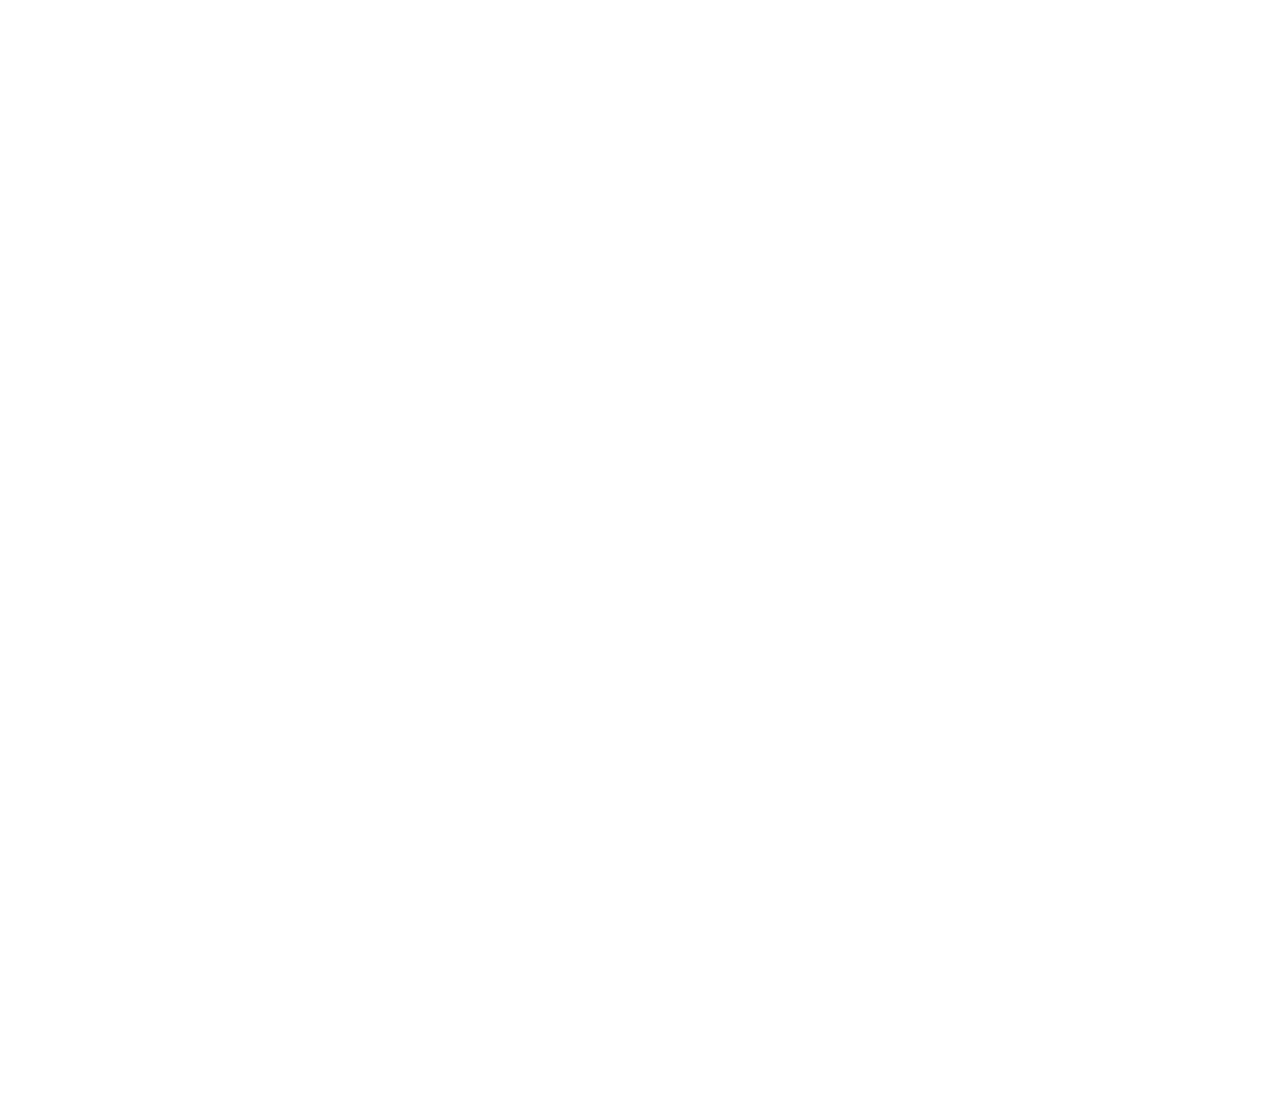
==== preview.html @ 3c148010 "done" ====
<!DOCTYPE html>
<html>
<head>
    <meta charset="utf-8">
    <title>ECharts</title>
    <!-- 引入 echarts.js -->
    <script src="./js/echarts.min.js"></script>
    <script src="./js/jquery-1.4.4.min.js"></script>
</head>
<body>
    <!-- 为ECharts准备一个具备大小（宽高）的Dom -->
    <div id="main" style="min-height: 1080px;"></div>
    <script type="text/javascript">
    
    $('#main').width = window.innerWidth;
    $('#main').height = window.innerHeight;
        // 基于准备好的dom，初始化echarts实例
        var myChart = echarts.init(document.getElementById('main'));
        var data = {
          "name": "卓朗科技有限公司",
          "children": [
          {
            "name": "一级",
            "children": [
            {
              "name": "二级",
              "children": [
              {"name": "三级", "value": 3938},
              {"name": "三级", "value": 3812},
              {"name": "三级", "value": 6714},
              {"name": "三级", "value": 743}
              ]
            },
            {
              "name": "二级",
              "children": [
              {"name": "BetweennessCentrality", "value": 3534},
              {"name": "LinkDistance", "value": 5731},
              {"name": "MaxFlowMinCut", "value": 7840},
              {"name": "ShortestPaths", "value": 5914},
              {"name": "SpanningTree", "value": 3416}
              ]
            },
            {
              "name": "optimization",
              "children": [
              {"name": "AspectRatioBanker", "value": 7074}
              ]
            }
            ]
          },
          {
            "name": "animate",
            "children": [
            {"name": "Easing", "value": 17010},
            {"name": "FunctionSequence", "value": 5842},
            {
              "name": "interpolate",
              "children": [
              {"name": "ArrayInterpolator", "value": 1983},
              {"name": "ColorInterpolator", "value": 2047},
              {"name": "DateInterpolator", "value": 1375},
              {"name": "Interpolator", "value": 8746},
              {"name": "MatrixInterpolator", "value": 2202},
              {"name": "NumberInterpolator", "value": 1382},
              {"name": "ObjectInterpolator", "value": 1629},
              {"name": "PointInterpolator", "value": 1675},
              {"name": "RectangleInterpolator", "value": 2042}
              ]
            },
            {"name": "ISchedulable", "value": 1041},
            {"name": "Parallel", "value": 5176},
            {"name": "Pause", "value": 449},
            {"name": "Scheduler", "value": 5593},
            {"name": "Sequence", "value": 5534},
            {"name": "Transition", "value": 9201},
            {"name": "Transitioner", "value": 19975},
            {"name": "TransitionEvent", "value": 1116},
            {"name": "Tween", "value": 6006}
            ]
          },
          {
            "name": "data",
            "children": [
            {
              "name": "converters",
              "children": [
              {"name": "Converters", "value": 721},
              {"name": "DelimitedTextConverter", "value": 4294},
              {"name": "GraphMLConverter", "value": 9800},
              {"name": "IDataConverter", "value": 1314},
              {"name": "JSONConverter", "value": 2220}
              ]
            },
            {"name": "DataField", "value": 1759},
            {"name": "DataSchema", "value": 2165},
            {"name": "DataSet", "value": 586},
            {"name": "DataSource", "value": 3331},
            {"name": "DataTable", "value": 772},
            {"name": "DataUtil", "value": 3322}
            ]
          },
          {
            "name": "display",
            "children": [
            {"name": "DirtySprite", "value": 8833},
            {"name": "LineSprite", "value": 1732},
            {"name": "RectSprite", "value": 3623},
            {"name": "TextSprite", "value": 10066}
            ]
          },
          {
            "name": "flex",
            "children": [
            {"name": "FlareVis", "value": 4116}
            ]
          },
          {
            "name": "physics",
            "children": [
            {"name": "DragForce", "value": 1082},
            {"name": "GravityForce", "value": 1336},
            {"name": "IForce", "value": 319},
            {"name": "NBodyForce", "value": 10498},
            {"name": "Particle", "value": 2822},
            {"name": "Simulation", "value": 9983},
            {"name": "Spring", "value": 2213},
            {"name": "SpringForce", "value": 1681}
            ]
          },
          {
            "name": "query",
            "children": [
            {"name": "AggregateExpression", "value": 1616},
            {"name": "And", "value": 1027},
            {"name": "Arithmetic", "value": 3891},
            {"name": "Average", "value": 891},
            {"name": "BinaryExpression", "value": 2893},
            {"name": "Comparison", "value": 5103},
            {"name": "CompositeExpression", "value": 3677},
            {"name": "Count", "value": 781},
            {"name": "DateUtil", "value": 4141},
            {"name": "Distinct", "value": 933},
            {"name": "Expression", "value": 5130},
            {"name": "ExpressionIterator", "value": 3617},
            {"name": "Fn", "value": 3240},
            {"name": "If", "value": 2732},
            {"name": "IsA", "value": 2039},
            {"name": "Literal", "value": 1214},
            {"name": "Match", "value": 3748},
            {"name": "Maximum", "value": 843},
            {
              "name": "methods",
              "children": [
              {"name": "add",
              "children": [
               { "name":'四级'}
              ],
              "value": 593},
              {"name": "and", "value": 330},
              {"name": "average", "value": 287},
              {"name": "count", "value": 277},
              {"name": "distinct", "value": 292},
              {"name": "div", "value": 595},
              {"name": "eq", "value": 594},
              {"name": "fn", "value": 460},
              {"name": "gt", "value": 603},
              {"name": "gte", "value": 625},
              {"name": "iff", "value": 748},
              {"name": "isa", "value": 461},
              {"name": "lt", "value": 597},
              {"name": "lte", "value": 619},
              {"name": "max", "value": 283},
              {"name": "min", "value": 283},
              {"name": "mod", "value": 591},
              {"name": "mul", "value": 603},
              {"name": "neq", "value": 599},
              {"name": "not", "value": 386},
              {"name": "or", "value": 323},
              {"name": "orderby", "value": 307},
              {"name": "range", "value": 772},
              {"name": "select", "value": 296},
              {"name": "stddev", "value": 363},
              {"name": "sub", "value": 600},
              {"name": "sum", "value": 280},
              {"name": "update", "value": 307},
              {"name": "variance", "value": 335},
              {"name": "where", "value": 299},
              {"name": "xor", "value": 354},
              {"name": "-", "value": 264}
              ]
            },
            {"name": "Minimum", "value": 843},
            {"name": "Not", "value": 1554},
            {"name": "Or", "value": 970},
            {"name": "Query", "value": 13896},
            {"name": "Range", "value": 1594},
            {"name": "StringUtil", "value": 4130},
            {"name": "Sum", "value": 791},
            {"name": "Variable", "value": 1124},
            {"name": "Variance", "value": 1876},
            {"name": "Xor", "value": 1101}
            ]
          },
          {
            "name": "scale",
            "children": [
            {"name": "IScaleMap", "value": 2105},
            {"name": "LinearScale", "value": 1316},
            {"name": "LogScale", "value": 3151},
            {"name": "OrdinalScale", "value": 3770},
            {"name": "QuantileScale", "value": 2435},
            {"name": "QuantitativeScale", "value": 4839},
            {"name": "RootScale", "value": 1756},
            {"name": "Scale", "value": 4268},
            {"name": "ScaleType", "value": 1821},
            {"name": "TimeScale", "value": 5833}
            ]
          },
          {
            "name": "util",
            "children": [
            {"name": "Arrays", "value": 8258},
            {"name": "Colors", "value": 10001},
            {"name": "Dates", "value": 8217},
            {"name": "Displays", "value": 12555},
            {"name": "Filter", "value": 2324},
            {"name": "Geometry", "value": 10993},
            {
              "name": "heap",
              "children": [
              {"name": "FibonacciHeap", "value": 9354},
              {"name": "HeapNode", "value": 1233}
              ]
            },
            {"name": "IEvaluable", "value": 335},
            {"name": "IPredicate", "value": 383},
            {"name": "IValueProxy", "value": 874},
            {
              "name": "math",
              "children": [
              {"name": "DenseMatrix", "value": 3165},
              {"name": "IMatrix", "value": 2815},
              {"name": "SparseMatrix", "value": 3366}
              ]
            },
            {"name": "Maths", "value": 17705},
            {"name": "Orientation", "value": 1486},
            {
              "name": "palette",
              "children": [
              {"name": "ColorPalette", "value": 6367},
              {"name": "Palette", "value": 1229},
              {"name": "ShapePalette", "value": 2059},
              {"name": "SizePalette", "value": 2291}
              ]
            },
            {"name": "Property", "value": 5559},
            {"name": "Shapes", "value": 19118},
            {"name": "Sort", "value": 6887},
            {"name": "Stats", "value": 6557},
            {"name": "Strings", "value": 22026}
            ]
          },
          {
            "name": "vis",
            "children": [
            {
              "name": "axis",
              "children": [
              {"name": "Axes", "value": 1302},
              {"name": "Axis", "value": 24593},
              {"name": "AxisGridLine", "value": 652},
              {"name": "AxisLabel", "value": 636},
              {"name": "CartesianAxes", "value": 6703}
              ]
            },
            {
              "name": "controls",
              "children": [
              {"name": "AnchorControl", "value": 2138},
              {"name": "ClickControl", "value": 3824},
              {"name": "Control", "value": 1353},
              {"name": "ControlList", "value": 4665},
              {"name": "DragControl", "value": 2649},
              {"name": "ExpandControl", "value": 2832},
              {"name": "HoverControl", "value": 4896},
              {"name": "IControl", "value": 763},
              {"name": "PanZoomControl", "value": 5222},
              {"name": "SelectionControl", "value": 7862},
              {"name": "TooltipControl", "value": 8435}
              ]
            },
            {
              "name": "data",
              "children": [
              {"name": "Data", "value": 20544},
              {"name": "DataList", "value": 19788},
              {"name": "DataSprite", "value": 10349},
              {"name": "EdgeSprite", "value": 3301},
              {"name": "NodeSprite", "value": 19382},
              {
                "name": "render",
                "children": [
                {"name": "ArrowType", "value": 698},
                {"name": "EdgeRenderer", "value": 5569},
                {"name": "IRenderer", "value": 353},
                {"name": "ShapeRenderer", "value": 2247}
                ]
              },
              {"name": "ScaleBinding", "value": 11275},
              {"name": "Tree", "value": 7147},
              {"name": "TreeBuilder", "value": 9930}
              ]
            },
            {
              "name": "events",
              "children": [
              {"name": "DataEvent", "value": 2313},
              {"name": "SelectionEvent", "value": 1880},
              {"name": "TooltipEvent", "value": 1701},
              {"name": "VisualizationEvent", "value": 1117}
              ]
            },
            {
              "name": "legend",
              "children": [
              {"name": "Legend", "value": 20859},
              {"name": "LegendItem", "value": 4614},
              {"name": "LegendRange", "value": 10530}
              ]
            },
            {
              "name": "operator",
              "children": [
              {
                "name": "distortion",
                "children": [
                {"name": "BifocalDistortion", "value": 4461},
                {"name": "Distortion", "value": 6314},
                {"name": "FisheyeDistortion", "value": 3444}
                ]
              },
              {
                "name": "encoder",
                "children": [
                {"name": "ColorEncoder", "value": 3179},
                {"name": "Encoder", "value": 4060},
                {"name": "PropertyEncoder", "value": 4138},
                {"name": "ShapeEncoder", "value": 1690},
                {"name": "SizeEncoder", "value": 1830}
                ]
              },
              {
                "name": "filter",
                "children": [
                {"name": "FisheyeTreeFilter", "value": 5219},
                {"name": "GraphDistanceFilter", "value": 3165},
                {"name": "VisibilityFilter", "value": 3509}
                ]
              },
              {"name": "IOperator", "value": 1286},
              {
                "name": "label",
                "children": [
                {"name": "Labeler", "value": 9956},
                {"name": "RadialLabeler", "value": 3899},
                {"name": "StackedAreaLabeler", "value": 3202}
                ]
              },
              {
                "name": "layout",
                "children": [
                {"name": "AxisLayout", "value": 6725},
                {"name": "BundledEdgeRouter", "value": 3727},
                {"name": "CircleLayout", "value": 9317},
                {"name": "CirclePackingLayout", "value": 12003},
                {"name": "DendrogramLayout", "value": 4853},
                {"name": "ForceDirectedLayout", "value": 8411},
                {"name": "IcicleTreeLayout", "value": 4864},
                {"name": "IndentedTreeLayout", "value": 3174},
                {"name": "Layout", "value": 7881},
                {"name": "NodeLinkTreeLayout", "value": 12870},
                {"name": "PieLayout", "value": 2728},
                {"name": "RadialTreeLayout", "value": 12348},
                {"name": "RandomLayout", "value": 870},
                {"name": "StackedAreaLayout", "value": 9121},
                {"name": "TreeMapLayout", "value": 9191}
                ]
              },
              {"name": "Operator", "value": 2490},
              {"name": "OperatorList", "value": 5248},
              {"name": "OperatorSequence", "value": 4190},
              {"name": "OperatorSwitch", "value": 2581},
              {"name": "SortOperator", "value": 2023}
              ]
            },
            {"name": "Visualization", "value": 16540}
            ]
          }
          ]
        }
        
        var previewData = JSON.parse(localStorage.getItem('previewData'))
    console.log(previewData[0])
    console.log(data)
        // 指定图表的配置项和数据
        var option = {
          tooltip: {
            trigger: 'item',
            triggerOn: 'mousemove'
        },
        series:[
            {
                type: 'tree',

                data: [previewData[0]],

                left: '2%',
                right: '2%',
                top: '8%',
                bottom: '20%',

                symbol: 'emptyCircle',

                orient: 'vertical',

                expandAndCollapse: false,

                label: {
                    normal: {
                        position: 'top',
                        rotate: 0,
                        verticalAlign: 'middle',
                        align: 'center',
                        fontSize: 18
                    }
                },

                leaves: {
                    label: {
                        normal: {
                            position: 'bottom',
                            rotate: -90,
                            verticalAlign: 'middle',
                            align: 'left',
                            fontSize: 12
                        }
                    }
                },

                animationDurationUpdate: 750
            }
        ],
        　　toolbox: {
          　　show: true,
          　　feature: {
          　　　　saveAsImage: {
          　　　　show:true,
          　　　　excludeComponents :['toolbox'],
          　　　　pixelRatio: 2
          　　　　}
          　　}
          }
        }
        

        // 使用刚指定的配置项和数据显示图表。
        myChart.setOption(option);
        
    </script>
</body>
</html>
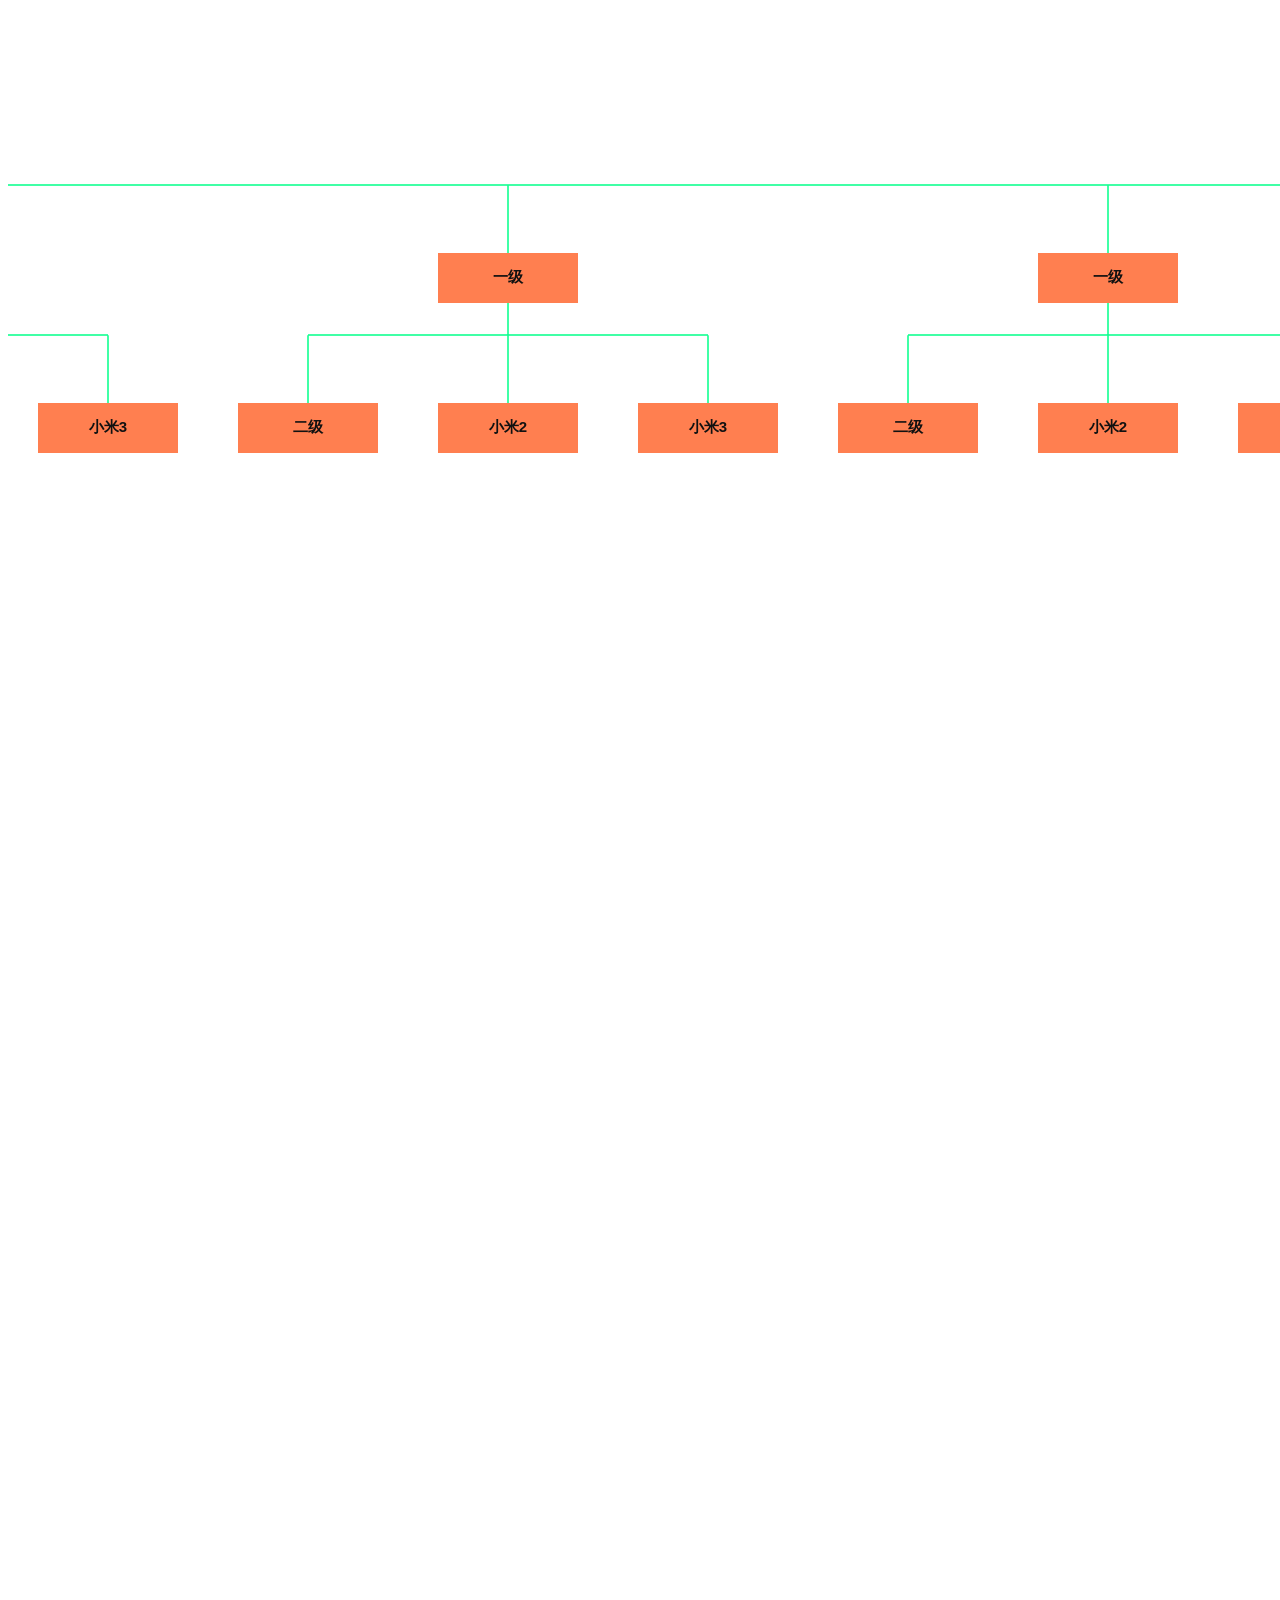
==== commit 065f8d44: "preview zhijiao" ====
--- a/preview.html
+++ b/preview.html
@@ -4,467 +4,330 @@
     <meta charset="utf-8">
     <title>ECharts</title>
     <!-- 引入 echarts.js -->
-    <script src="./js/echarts.min.js"></script>
+    <!-- <script src="./js/echarts.min.js"></script> -->
+    <!-- <script src="./js/echarts-line.js"></script> -->
+    <script src="./js/echarts.source.js"></script>
+    <!-- <script src="./js/echarts.min.line.js"></script> -->
     <script src="./js/jquery-1.4.4.min.js"></script>
 </head>
 <body>
     <!-- 为ECharts准备一个具备大小（宽高）的Dom -->
-    <div id="main" style="min-height: 1080px;"></div>
+    <div id="main" style="min-height: 2000px;width: 3000px"></div>
     <script type="text/javascript">
-    
-    $('#main').width = window.innerWidth;
-    $('#main').height = window.innerHeight;
+    var Level = window.localStorage.getItem('Level')
+    console.log(Level)
+    // $('#main').width = window.innerWidth;
+    // $('#main').height = Level*400;
         // 基于准备好的dom，初始化echarts实例
         var myChart = echarts.init(document.getElementById('main'));
-        var data = {
-          "name": "卓朗科技有限公司",
-          "children": [
-          {
-            "name": "一级",
-            "children": [
-            {
-              "name": "二级",
-              "children": [
-              {"name": "三级", "value": 3938},
-              {"name": "三级", "value": 3812},
-              {"name": "三级", "value": 6714},
-              {"name": "三级", "value": 743}
-              ]
-            },
-            {
-              "name": "二级",
-              "children": [
-              {"name": "BetweennessCentrality", "value": 3534},
-              {"name": "LinkDistance", "value": 5731},
-              {"name": "MaxFlowMinCut", "value": 7840},
-              {"name": "ShortestPaths", "value": 5914},
-              {"name": "SpanningTree", "value": 3416}
-              ]
-            },
-            {
-              "name": "optimization",
-              "children": [
-              {"name": "AspectRatioBanker", "value": 7074}
-              ]
-            }
-            ]
-          },
-          {
-            "name": "animate",
-            "children": [
-            {"name": "Easing", "value": 17010},
-            {"name": "FunctionSequence", "value": 5842},
-            {
-              "name": "interpolate",
-              "children": [
-              {"name": "ArrayInterpolator", "value": 1983},
-              {"name": "ColorInterpolator", "value": 2047},
-              {"name": "DateInterpolator", "value": 1375},
-              {"name": "Interpolator", "value": 8746},
-              {"name": "MatrixInterpolator", "value": 2202},
-              {"name": "NumberInterpolator", "value": 1382},
-              {"name": "ObjectInterpolator", "value": 1629},
-              {"name": "PointInterpolator", "value": 1675},
-              {"name": "RectangleInterpolator", "value": 2042}
-              ]
-            },
-            {"name": "ISchedulable", "value": 1041},
-            {"name": "Parallel", "value": 5176},
-            {"name": "Pause", "value": 449},
-            {"name": "Scheduler", "value": 5593},
-            {"name": "Sequence", "value": 5534},
-            {"name": "Transition", "value": 9201},
-            {"name": "Transitioner", "value": 19975},
-            {"name": "TransitionEvent", "value": 1116},
-            {"name": "Tween", "value": 6006}
-            ]
-          },
-          {
-            "name": "data",
-            "children": [
-            {
-              "name": "converters",
-              "children": [
-              {"name": "Converters", "value": 721},
-              {"name": "DelimitedTextConverter", "value": 4294},
-              {"name": "GraphMLConverter", "value": 9800},
-              {"name": "IDataConverter", "value": 1314},
-              {"name": "JSONConverter", "value": 2220}
-              ]
-            },
-            {"name": "DataField", "value": 1759},
-            {"name": "DataSchema", "value": 2165},
-            {"name": "DataSet", "value": 586},
-            {"name": "DataSource", "value": 3331},
-            {"name": "DataTable", "value": 772},
-            {"name": "DataUtil", "value": 3322}
-            ]
-          },
-          {
-            "name": "display",
-            "children": [
-            {"name": "DirtySprite", "value": 8833},
-            {"name": "LineSprite", "value": 1732},
-            {"name": "RectSprite", "value": 3623},
-            {"name": "TextSprite", "value": 10066}
-            ]
-          },
-          {
-            "name": "flex",
-            "children": [
-            {"name": "FlareVis", "value": 4116}
-            ]
-          },
-          {
-            "name": "physics",
-            "children": [
-            {"name": "DragForce", "value": 1082},
-            {"name": "GravityForce", "value": 1336},
-            {"name": "IForce", "value": 319},
-            {"name": "NBodyForce", "value": 10498},
-            {"name": "Particle", "value": 2822},
-            {"name": "Simulation", "value": 9983},
-            {"name": "Spring", "value": 2213},
-            {"name": "SpringForce", "value": 1681}
-            ]
-          },
-          {
-            "name": "query",
-            "children": [
-            {"name": "AggregateExpression", "value": 1616},
-            {"name": "And", "value": 1027},
-            {"name": "Arithmetic", "value": 3891},
-            {"name": "Average", "value": 891},
-            {"name": "BinaryExpression", "value": 2893},
-            {"name": "Comparison", "value": 5103},
-            {"name": "CompositeExpression", "value": 3677},
-            {"name": "Count", "value": 781},
-            {"name": "DateUtil", "value": 4141},
-            {"name": "Distinct", "value": 933},
-            {"name": "Expression", "value": 5130},
-            {"name": "ExpressionIterator", "value": 3617},
-            {"name": "Fn", "value": 3240},
-            {"name": "If", "value": 2732},
-            {"name": "IsA", "value": 2039},
-            {"name": "Literal", "value": 1214},
-            {"name": "Match", "value": 3748},
-            {"name": "Maximum", "value": 843},
-            {
-              "name": "methods",
-              "children": [
-              {"name": "add",
-              "children": [
-               { "name":'四级'}
-              ],
-              "value": 593},
-              {"name": "and", "value": 330},
-              {"name": "average", "value": 287},
-              {"name": "count", "value": 277},
-              {"name": "distinct", "value": 292},
-              {"name": "div", "value": 595},
-              {"name": "eq", "value": 594},
-              {"name": "fn", "value": 460},
-              {"name": "gt", "value": 603},
-              {"name": "gte", "value": 625},
-              {"name": "iff", "value": 748},
-              {"name": "isa", "value": 461},
-              {"name": "lt", "value": 597},
-              {"name": "lte", "value": 619},
-              {"name": "max", "value": 283},
-              {"name": "min", "value": 283},
-              {"name": "mod", "value": 591},
-              {"name": "mul", "value": 603},
-              {"name": "neq", "value": 599},
-              {"name": "not", "value": 386},
-              {"name": "or", "value": 323},
-              {"name": "orderby", "value": 307},
-              {"name": "range", "value": 772},
-              {"name": "select", "value": 296},
-              {"name": "stddev", "value": 363},
-              {"name": "sub", "value": 600},
-              {"name": "sum", "value": 280},
-              {"name": "update", "value": 307},
-              {"name": "variance", "value": 335},
-              {"name": "where", "value": 299},
-              {"name": "xor", "value": 354},
-              {"name": "-", "value": 264}
-              ]
-            },
-            {"name": "Minimum", "value": 843},
-            {"name": "Not", "value": 1554},
-            {"name": "Or", "value": 970},
-            {"name": "Query", "value": 13896},
-            {"name": "Range", "value": 1594},
-            {"name": "StringUtil", "value": 4130},
-            {"name": "Sum", "value": 791},
-            {"name": "Variable", "value": 1124},
-            {"name": "Variance", "value": 1876},
-            {"name": "Xor", "value": 1101}
-            ]
-          },
-          {
-            "name": "scale",
-            "children": [
-            {"name": "IScaleMap", "value": 2105},
-            {"name": "LinearScale", "value": 1316},
-            {"name": "LogScale", "value": 3151},
-            {"name": "OrdinalScale", "value": 3770},
-            {"name": "QuantileScale", "value": 2435},
-            {"name": "QuantitativeScale", "value": 4839},
-            {"name": "RootScale", "value": 1756},
-            {"name": "Scale", "value": 4268},
-            {"name": "ScaleType", "value": 1821},
-            {"name": "TimeScale", "value": 5833}
-            ]
-          },
-          {
-            "name": "util",
-            "children": [
-            {"name": "Arrays", "value": 8258},
-            {"name": "Colors", "value": 10001},
-            {"name": "Dates", "value": 8217},
-            {"name": "Displays", "value": 12555},
-            {"name": "Filter", "value": 2324},
-            {"name": "Geometry", "value": 10993},
-            {
-              "name": "heap",
-              "children": [
-              {"name": "FibonacciHeap", "value": 9354},
-              {"name": "HeapNode", "value": 1233}
-              ]
-            },
-            {"name": "IEvaluable", "value": 335},
-            {"name": "IPredicate", "value": 383},
-            {"name": "IValueProxy", "value": 874},
-            {
-              "name": "math",
-              "children": [
-              {"name": "DenseMatrix", "value": 3165},
-              {"name": "IMatrix", "value": 2815},
-              {"name": "SparseMatrix", "value": 3366}
-              ]
-            },
-            {"name": "Maths", "value": 17705},
-            {"name": "Orientation", "value": 1486},
-            {
-              "name": "palette",
-              "children": [
-              {"name": "ColorPalette", "value": 6367},
-              {"name": "Palette", "value": 1229},
-              {"name": "ShapePalette", "value": 2059},
-              {"name": "SizePalette", "value": 2291}
-              ]
-            },
-            {"name": "Property", "value": 5559},
-            {"name": "Shapes", "value": 19118},
-            {"name": "Sort", "value": 6887},
-            {"name": "Stats", "value": 6557},
-            {"name": "Strings", "value": 22026}
-            ]
-          },
-          {
-            "name": "vis",
-            "children": [
-            {
-              "name": "axis",
-              "children": [
-              {"name": "Axes", "value": 1302},
-              {"name": "Axis", "value": 24593},
-              {"name": "AxisGridLine", "value": 652},
-              {"name": "AxisLabel", "value": 636},
-              {"name": "CartesianAxes", "value": 6703}
-              ]
-            },
-            {
-              "name": "controls",
-              "children": [
-              {"name": "AnchorControl", "value": 2138},
-              {"name": "ClickControl", "value": 3824},
-              {"name": "Control", "value": 1353},
-              {"name": "ControlList", "value": 4665},
-              {"name": "DragControl", "value": 2649},
-              {"name": "ExpandControl", "value": 2832},
-              {"name": "HoverControl", "value": 4896},
-              {"name": "IControl", "value": 763},
-              {"name": "PanZoomControl", "value": 5222},
-              {"name": "SelectionControl", "value": 7862},
-              {"name": "TooltipControl", "value": 8435}
-              ]
-            },
-            {
-              "name": "data",
-              "children": [
-              {"name": "Data", "value": 20544},
-              {"name": "DataList", "value": 19788},
-              {"name": "DataSprite", "value": 10349},
-              {"name": "EdgeSprite", "value": 3301},
-              {"name": "NodeSprite", "value": 19382},
+        var previewData = JSON.parse(localStorage.getItem('previewData'))
+
+        // 指定图表的配置项和数据
+        option = {
+          // calculable : true,
+          toolbox: {
+                    show: true,
+                  　　feature: {
+                  　　　　saveAsImage: {
+                  　　　　show:true,
+                  　　　　excludeComponents :['toolbox'],
+                  　　　　pixelRatio: 2
+                  　　　　}
+                  　　}
+                  },
+          series : [
               {
-                "name": "render",
-                "children": [
-                {"name": "ArrowType", "value": 698},
-                {"name": "EdgeRenderer", "value": 5569},
-                {"name": "IRenderer", "value": 353},
-                {"name": "ShapeRenderer", "value": 2247}
-                ]
-              },
-              {"name": "ScaleBinding", "value": 11275},
-              {"name": "Tree", "value": 7147},
-              {"name": "TreeBuilder", "value": 9930}
-              ]
-            },
-            {
-              "name": "events",
-              "children": [
-              {"name": "DataEvent", "value": 2313},
-              {"name": "SelectionEvent", "value": 1880},
-              {"name": "TooltipEvent", "value": 1701},
-              {"name": "VisualizationEvent", "value": 1117}
-              ]
-            },
-            {
-              "name": "legend",
-              "children": [
-              {"name": "Legend", "value": 20859},
-              {"name": "LegendItem", "value": 4614},
-              {"name": "LegendRange", "value": 10530}
-              ]
-            },
-            {
-              "name": "operator",
-              "children": [
-              {
-                "name": "distortion",
-                "children": [
-                {"name": "BifocalDistortion", "value": 4461},
-                {"name": "Distortion", "value": 6314},
-                {"name": "FisheyeDistortion", "value": 3444}
-                ]
-              },
-              {
-                "name": "encoder",
-                "children": [
-                {"name": "ColorEncoder", "value": 3179},
-                {"name": "Encoder", "value": 4060},
-                {"name": "PropertyEncoder", "value": 4138},
-                {"name": "ShapeEncoder", "value": 1690},
-                {"name": "SizeEncoder", "value": 1830}
-                ]
-              },
-              {
-                "name": "filter",
-                "children": [
-                {"name": "FisheyeTreeFilter", "value": 5219},
-                {"name": "GraphDistanceFilter", "value": 3165},
-                {"name": "VisibilityFilter", "value": 3509}
-                ]
-              },
-              {"name": "IOperator", "value": 1286},
-              {
-                "name": "label",
-                "children": [
-                {"name": "Labeler", "value": 9956},
-                {"name": "RadialLabeler", "value": 3899},
-                {"name": "StackedAreaLabeler", "value": 3202}
-                ]
-              },
-              {
-                "name": "layout",
-                "children": [
-                {"name": "AxisLayout", "value": 6725},
-                {"name": "BundledEdgeRouter", "value": 3727},
-                {"name": "CircleLayout", "value": 9317},
-                {"name": "CirclePackingLayout", "value": 12003},
-                {"name": "DendrogramLayout", "value": 4853},
-                {"name": "ForceDirectedLayout", "value": 8411},
-                {"name": "IcicleTreeLayout", "value": 4864},
-                {"name": "IndentedTreeLayout", "value": 3174},
-                {"name": "Layout", "value": 7881},
-                {"name": "NodeLinkTreeLayout", "value": 12870},
-                {"name": "PieLayout", "value": 2728},
-                {"name": "RadialTreeLayout", "value": 12348},
-                {"name": "RandomLayout", "value": 870},
-                {"name": "StackedAreaLayout", "value": 9121},
-                {"name": "TreeMapLayout", "value": 9191}
-                ]
-              },
-              {"name": "Operator", "value": 2490},
-              {"name": "OperatorList", "value": 5248},
-              {"name": "OperatorSequence", "value": 4190},
-              {"name": "OperatorSwitch", "value": 2581},
-              {"name": "SortOperator", "value": 2023}
-              ]
-            },
-            {"name": "Visualization", "value": 16540}
-            ]
-          }
+                  name:'树图',
+                  type:'tree',
+                  orient: 'vertical',  // vertical horizontal radial
+                  rootLocation: {x:'center', y: '120px'}, // 根节点位置  {x: 'center',y: 10}
+                  // direction:'inverse',
+                  roam:false,
+                  layerPadding:100,
+                  nodePadding: 60,
+                  symbol: 'none',// circle' | 'rectangle' | 'triangle' | 'diamond' |
+                  //'emptyCircle' | 'emptyRectangle' | 'emptyTriangle' | 'emptyDiamond' 
+                  symbolSize: [140, 50],
+                  itemStyle: {
+                      normal: {
+                          label: {
+                            show: true,
+                            position: 'inside',
+                            textStyle: {
+                                color: '#111',
+                                fontSize: 15,
+                                fontWeight:  'bolder'
+                            }
+                          },
+                          lineStyle: {
+                              color: '#0f8',
+                              width: 1.5,
+                              type: 'broken' // 'curve'|'broken'|'solid'|'dotted'|'dashed'
+                          },
+                          areaStyle: {
+                            color: '#dd9'
+                          },
+                          nodeStyle: {
+                            color: '#122'
+                          },
+                          labelLine: {
+                            show: true,
+                            lineStyle: {
+                                color: 'red',
+                                length: 20
+                            }
+                        }
+                        
+                      },
+                      emphasis: {
+                          label: {
+                              show: false
+                          }
+                      }
+                  },
+                  
+                  data: [
+                      {
+                          name: '卓朗科技\n有限公司\n智慧',
+                          children: [
+                          {
+                                  name: '一级一级一\n级一级一级一级\n一级一级一级',
+                                  children: [
+                                      {
+                                          name: '一级一级一级一级一级一级一级一级一级一级一级',
+                                      },
+                                      {
+                                          name: '小米2',
+                                      },
+                                      {
+                                          name: '小米3',
+                                      }
+                                  ]
+                              },
+                              {
+                                  name: '一级',
+                                  children: [
+                                      {
+                                          name: '二级',
+                                      },
+                                      {
+                                          name: '小米2',
+                                      },
+                                      {
+                                          name: '小米3',
+                                      }
+                                  ]
+                              },
+                              {
+                                  name: '一级',
+                                  children: [
+                                      {
+                                          name: '二级',
+                                      },
+                                      {
+                                          name: '小米2',
+                                      },
+                                      {
+                                          name: '小米3',
+                                      }
+                                  ]
+                              },
+                              {
+                                  name: '一级',
+                                  children: [
+                                      {
+                                          name: '二级',
+                                      },
+                                      {
+                                          name: '小米2',
+                                      },
+                                      {
+                                          name: '小米3',
+                                      }
+                                  ]
+                              },
+                              {
+                                  name: '一级',
+                                  children: [
+                                      {
+                                          name: '二级',
+                                      },
+                                      {
+                                          name: '小米2',
+                                      },
+                                      {
+                                          name: '小米3',
+                                      }
+                                  ]
+                              },
+                              {
+                                  name: '一级',
+                                  children: [
+                                      {
+                                          name: '二级',
+                                      },
+                                      {
+                                          name: '小米2',
+                                      },
+                                      {
+                                          name: '小米3',
+                                      }
+                                  ]
+                              },
+                              {
+                                  name: '一级',
+                                  children: [
+                                      {
+                                          name: '二级',
+                                      },
+                                      {
+                                          name: '小米2',
+                                      },
+                                      {
+                                          name: '小米3',
+                                      }
+                                  ]
+                              },
+                              {
+                                  name: '一级',
+                                  children: [
+                                      {
+                                          name: '二级',
+                                      },
+                                      {
+                                          name: '小米2',
+                                      },
+                                      {
+                                          name: '小米3',
+                                      }
+                                  ]
+                              },
+                              {
+                                  name: '苹果',
+                                  children: [
+                                      {
+                                          name: '二级',
+                                          children: [
+                                      {
+                                          name: '二级',
+                                      },
+                                      {
+                                          name: '小米2',
+                                      },
+                                      {
+                                          name: '小米3',
+                                      }
+                                  ]
+                                      },
+                                      {
+                                          name: '小米2',
+                                      },
+                                      {
+                                          name: '小米3',
+                                      }
+                                  ]
+                              },
+                              {
+                                  name: '华为',
+                                  children: [
+                                      {
+                                          name: '二级',
+                                      },
+                                      {
+                                          name: '小米2',
+                                          children: [
+                                      {
+                                          name: '二级',
+                                          children: [
+                                      {
+                                          name: '二级',
+                                      },
+                                      {
+                                          name: '小米2',
+                                          children: [
+                                      {
+                                          name: '二级',
+                                          children: [
+                                      {
+                                          name: '二级',
+                                      },
+                                      {
+                                          name: '小米2',
+                                          children: [
+                                      {
+                                          name: '二级',
+                                      },
+                                      {
+                                          name: '小米2',
+                                          children: [
+                                      {
+                                          name: '二级',
+                                      },
+                                      {
+                                          name: '小米2',
+                                      },
+                                      {
+                                          name: '小米3',
+                                      }
+                                  ]
+                                      },
+                                      {
+                                          name: '小米3',
+                                      }
+                                  ]
+                                      },
+                                      {
+                                          name: '小米3',
+                                      }
+                                  ]
+                                      },
+                                      {
+                                          name: '小米2',
+                                          children: [
+                                      {
+                                          name: '二级',
+                                      },
+                                      {
+                                          name: '小米2',
+                                      },
+                                      {
+                                          name: '小米3',
+                                      }
+                                  ]
+                                      },
+                                      {
+                                          name: '小米3',
+                                      }
+                                  ]
+                                      },
+                                      {
+                                          name: '小米3',
+                                      }
+                                  ]
+                                      },
+                                      {
+                                          name: '小米2',
+                                      },
+                                      {
+                                          name: '小米3',
+                                      }
+                                  ]
+                                      },
+                                      {
+                                          name: '小米3',
+                                      }
+                                  ]
+                              },
+                              {
+                                  name: '联想',
+                              }
+                          ]
+                      }
+                  ]
+              }
           ]
-        }
-        
-        var previewData = JSON.parse(localStorage.getItem('previewData'))
-    console.log(previewData[0])
-    console.log(data)
-        // 指定图表的配置项和数据
-        var option = {
-          tooltip: {
-            trigger: 'item',
-            triggerOn: 'mousemove'
-        },
-        series:[
-            {
-                type: 'tree',
-
-                data: [previewData[0]],
-
-                left: '2%',
-                right: '2%',
-                top: '8%',
-                bottom: '20%',
-
-                symbol: 'emptyCircle',
-
-                orient: 'vertical',
-
-                expandAndCollapse: false,
-
-                label: {
-                    normal: {
-                        position: 'top',
-                        rotate: 0,
-                        verticalAlign: 'middle',
-                        align: 'center',
-                        fontSize: 18
-                    }
-                },
-
-                leaves: {
-                    label: {
-                        normal: {
-                            position: 'bottom',
-                            rotate: -90,
-                            verticalAlign: 'middle',
-                            align: 'left',
-                            fontSize: 12
-                        }
-                    }
-                },
-
-                animationDurationUpdate: 750
-            }
-        ],
-        　　toolbox: {
-          　　show: true,
-          　　feature: {
-          　　　　saveAsImage: {
-          　　　　show:true,
-          　　　　excludeComponents :['toolbox'],
-          　　　　pixelRatio: 2
-          　　　　}
-          　　}
-          }
-        }
-        
-
+        };
+                          
         // 使用刚指定的配置项和数据显示图表。
         myChart.setOption(option);
         
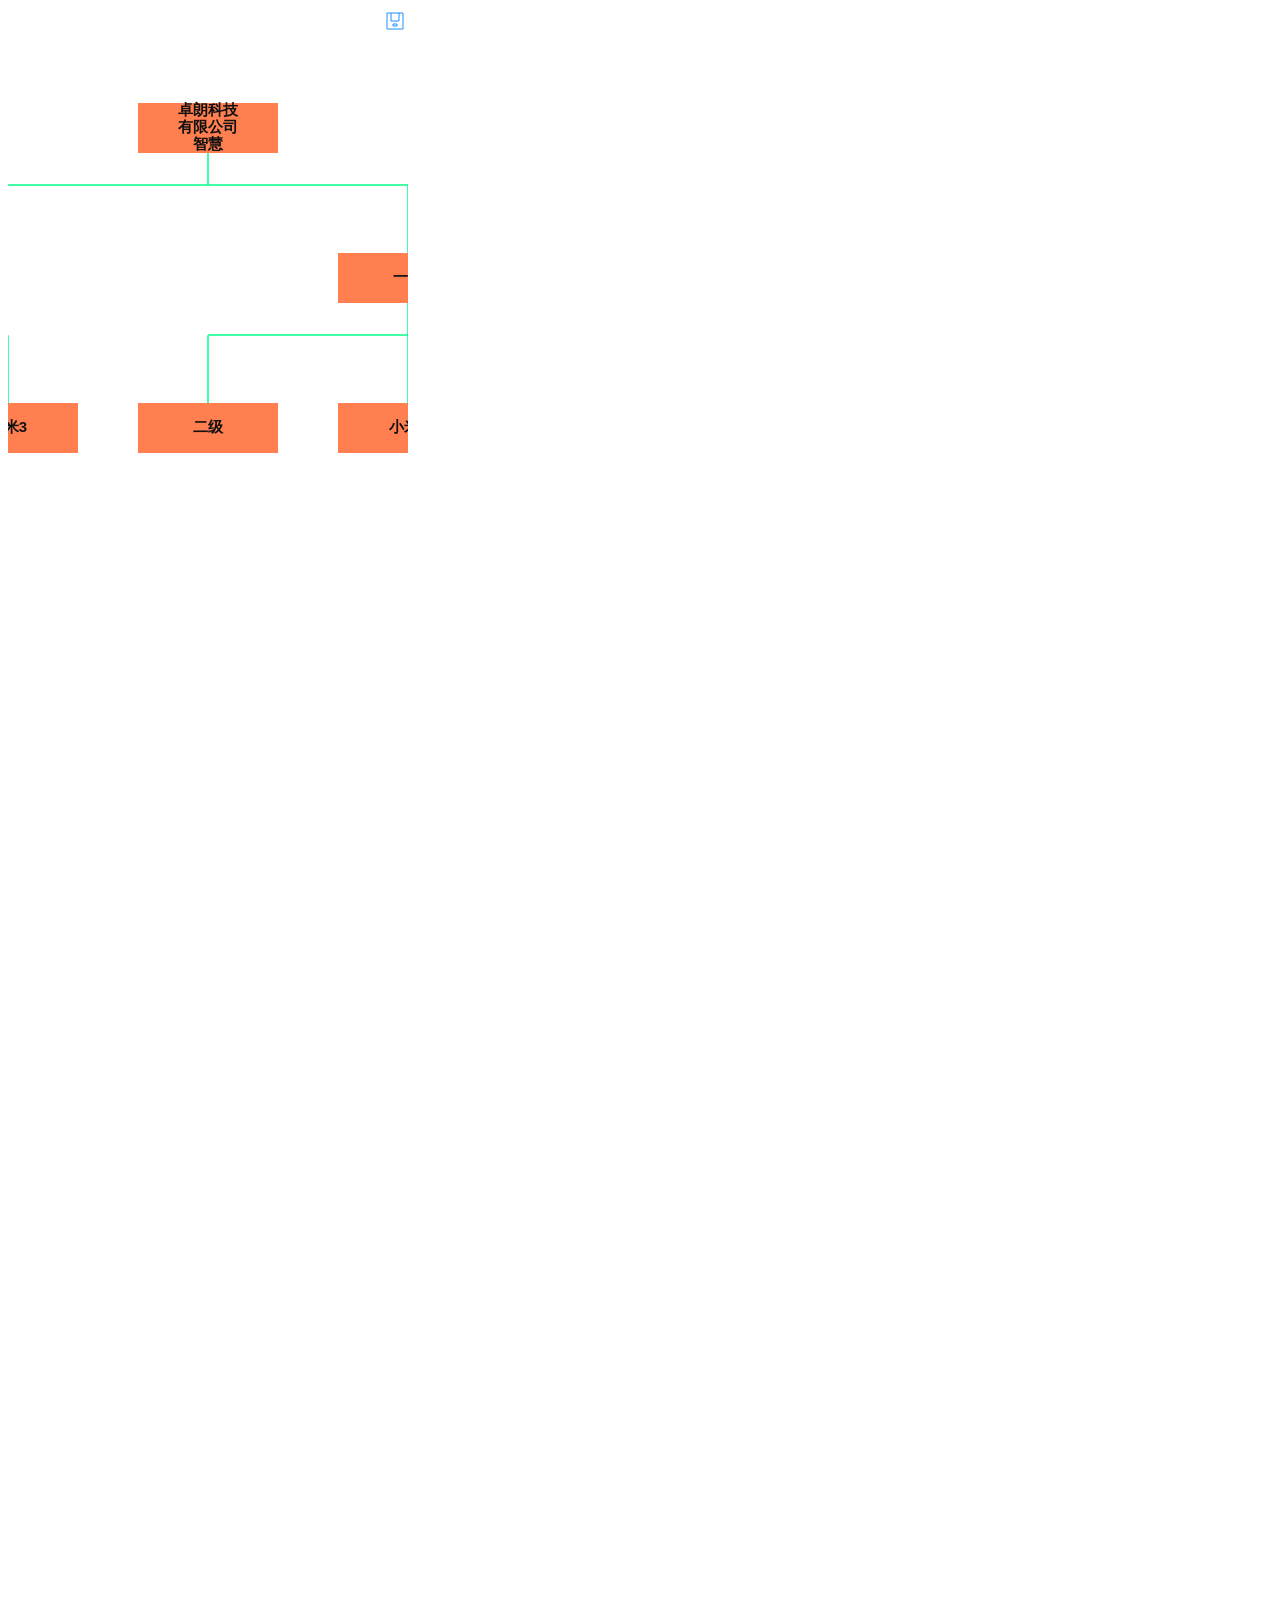
==== commit 1b305b08: "download" ====
--- a/preview.html
+++ b/preview.html
@@ -6,331 +6,13 @@
     <!-- 引入 echarts.js -->
     <!-- <script src="./js/echarts.min.js"></script> -->
     <!-- <script src="./js/echarts-line.js"></script> -->
+    <script src="./js/jquery-1.4.4.min.js"></script>
     <script src="./js/echarts.source.js"></script>
     <!-- <script src="./js/echarts.min.line.js"></script> -->
-    <script src="./js/jquery-1.4.4.min.js"></script>
 </head>
 <body>
     <!-- 为ECharts准备一个具备大小（宽高）的Dom -->
-    <div id="main" style="min-height: 2000px;width: 3000px"></div>
-    <script type="text/javascript">
-    var Level = window.localStorage.getItem('Level')
-    console.log(Level)
-    // $('#main').width = window.innerWidth;
-    // $('#main').height = Level*400;
-        // 基于准备好的dom，初始化echarts实例
-        var myChart = echarts.init(document.getElementById('main'));
-        var previewData = JSON.parse(localStorage.getItem('previewData'))
-
-        // 指定图表的配置项和数据
-        option = {
-          // calculable : true,
-          toolbox: {
-                    show: true,
-                  　　feature: {
-                  　　　　saveAsImage: {
-                  　　　　show:true,
-                  　　　　excludeComponents :['toolbox'],
-                  　　　　pixelRatio: 2
-                  　　　　}
-                  　　}
-                  },
-          series : [
-              {
-                  name:'树图',
-                  type:'tree',
-                  orient: 'vertical',  // vertical horizontal radial
-                  rootLocation: {x:'center', y: '120px'}, // 根节点位置  {x: 'center',y: 10}
-                  // direction:'inverse',
-                  roam:false,
-                  layerPadding:100,
-                  nodePadding: 60,
-                  symbol: 'none',// circle' | 'rectangle' | 'triangle' | 'diamond' |
-                  //'emptyCircle' | 'emptyRectangle' | 'emptyTriangle' | 'emptyDiamond' 
-                  symbolSize: [140, 50],
-                  itemStyle: {
-                      normal: {
-                          label: {
-                            show: true,
-                            position: 'inside',
-                            textStyle: {
-                                color: '#111',
-                                fontSize: 15,
-                                fontWeight:  'bolder'
-                            }
-                          },
-                          lineStyle: {
-                              color: '#0f8',
-                              width: 1.5,
-                              type: 'broken' // 'curve'|'broken'|'solid'|'dotted'|'dashed'
-                          },
-                          areaStyle: {
-                            color: '#dd9'
-                          },
-                          nodeStyle: {
-                            color: '#122'
-                          },
-                          labelLine: {
-                            show: true,
-                            lineStyle: {
-                                color: 'red',
-                                length: 20
-                            }
-                        }
-                        
-                      },
-                      emphasis: {
-                          label: {
-                              show: false
-                          }
-                      }
-                  },
-                  
-                  data: [
-                      {
-                          name: '卓朗科技\n有限公司\n智慧',
-                          children: [
-                          {
-                                  name: '一级一级一\n级一级一级一级\n一级一级一级',
-                                  children: [
-                                      {
-                                          name: '一级一级一级一级一级一级一级一级一级一级一级',
-                                      },
-                                      {
-                                          name: '小米2',
-                                      },
-                                      {
-                                          name: '小米3',
-                                      }
-                                  ]
-                              },
-                              {
-                                  name: '一级',
-                                  children: [
-                                      {
-                                          name: '二级',
-                                      },
-                                      {
-                                          name: '小米2',
-                                      },
-                                      {
-                                          name: '小米3',
-                                      }
-                                  ]
-                              },
-                              {
-                                  name: '一级',
-                                  children: [
-                                      {
-                                          name: '二级',
-                                      },
-                                      {
-                                          name: '小米2',
-                                      },
-                                      {
-                                          name: '小米3',
-                                      }
-                                  ]
-                              },
-                              {
-                                  name: '一级',
-                                  children: [
-                                      {
-                                          name: '二级',
-                                      },
-                                      {
-                                          name: '小米2',
-                                      },
-                                      {
-                                          name: '小米3',
-                                      }
-                                  ]
-                              },
-                              {
-                                  name: '一级',
-                                  children: [
-                                      {
-                                          name: '二级',
-                                      },
-                                      {
-                                          name: '小米2',
-                                      },
-                                      {
-                                          name: '小米3',
-                                      }
-                                  ]
-                              },
-                              {
-                                  name: '一级',
-                                  children: [
-                                      {
-                                          name: '二级',
-                                      },
-                                      {
-                                          name: '小米2',
-                                      },
-                                      {
-                                          name: '小米3',
-                                      }
-                                  ]
-                              },
-                              {
-                                  name: '一级',
-                                  children: [
-                                      {
-                                          name: '二级',
-                                      },
-                                      {
-                                          name: '小米2',
-                                      },
-                                      {
-                                          name: '小米3',
-                                      }
-                                  ]
-                              },
-                              {
-                                  name: '一级',
-                                  children: [
-                                      {
-                                          name: '二级',
-                                      },
-                                      {
-                                          name: '小米2',
-                                      },
-                                      {
-                                          name: '小米3',
-                                      }
-                                  ]
-                              },
-                              {
-                                  name: '苹果',
-                                  children: [
-                                      {
-                                          name: '二级',
-                                          children: [
-                                      {
-                                          name: '二级',
-                                      },
-                                      {
-                                          name: '小米2',
-                                      },
-                                      {
-                                          name: '小米3',
-                                      }
-                                  ]
-                                      },
-                                      {
-                                          name: '小米2',
-                                      },
-                                      {
-                                          name: '小米3',
-                                      }
-                                  ]
-                              },
-                              {
-                                  name: '华为',
-                                  children: [
-                                      {
-                                          name: '二级',
-                                      },
-                                      {
-                                          name: '小米2',
-                                          children: [
-                                      {
-                                          name: '二级',
-                                          children: [
-                                      {
-                                          name: '二级',
-                                      },
-                                      {
-                                          name: '小米2',
-                                          children: [
-                                      {
-                                          name: '二级',
-                                          children: [
-                                      {
-                                          name: '二级',
-                                      },
-                                      {
-                                          name: '小米2',
-                                          children: [
-                                      {
-                                          name: '二级',
-                                      },
-                                      {
-                                          name: '小米2',
-                                          children: [
-                                      {
-                                          name: '二级',
-                                      },
-                                      {
-                                          name: '小米2',
-                                      },
-                                      {
-                                          name: '小米3',
-                                      }
-                                  ]
-                                      },
-                                      {
-                                          name: '小米3',
-                                      }
-                                  ]
-                                      },
-                                      {
-                                          name: '小米3',
-                                      }
-                                  ]
-                                      },
-                                      {
-                                          name: '小米2',
-                                          children: [
-                                      {
-                                          name: '二级',
-                                      },
-                                      {
-                                          name: '小米2',
-                                      },
-                                      {
-                                          name: '小米3',
-                                      }
-                                  ]
-                                      },
-                                      {
-                                          name: '小米3',
-                                      }
-                                  ]
-                                      },
-                                      {
-                                          name: '小米3',
-                                      }
-                                  ]
-                                      },
-                                      {
-                                          name: '小米2',
-                                      },
-                                      {
-                                          name: '小米3',
-                                      }
-                                  ]
-                                      },
-                                      {
-                                          name: '小米3',
-                                      }
-                                  ]
-                              },
-                              {
-                                  name: '联想',
-                              }
-                          ]
-                      }
-                  ]
-              }
-          ]
-        };
-                          
-        // 使用刚指定的配置项和数据显示图表。
-        myChart.setOption(option);
-        
-    </script>
+    <div id="main" style="height: 2000px;width: 400px"></div>
 </body>
+<script src="./js/preview.js"></script>
 </html>
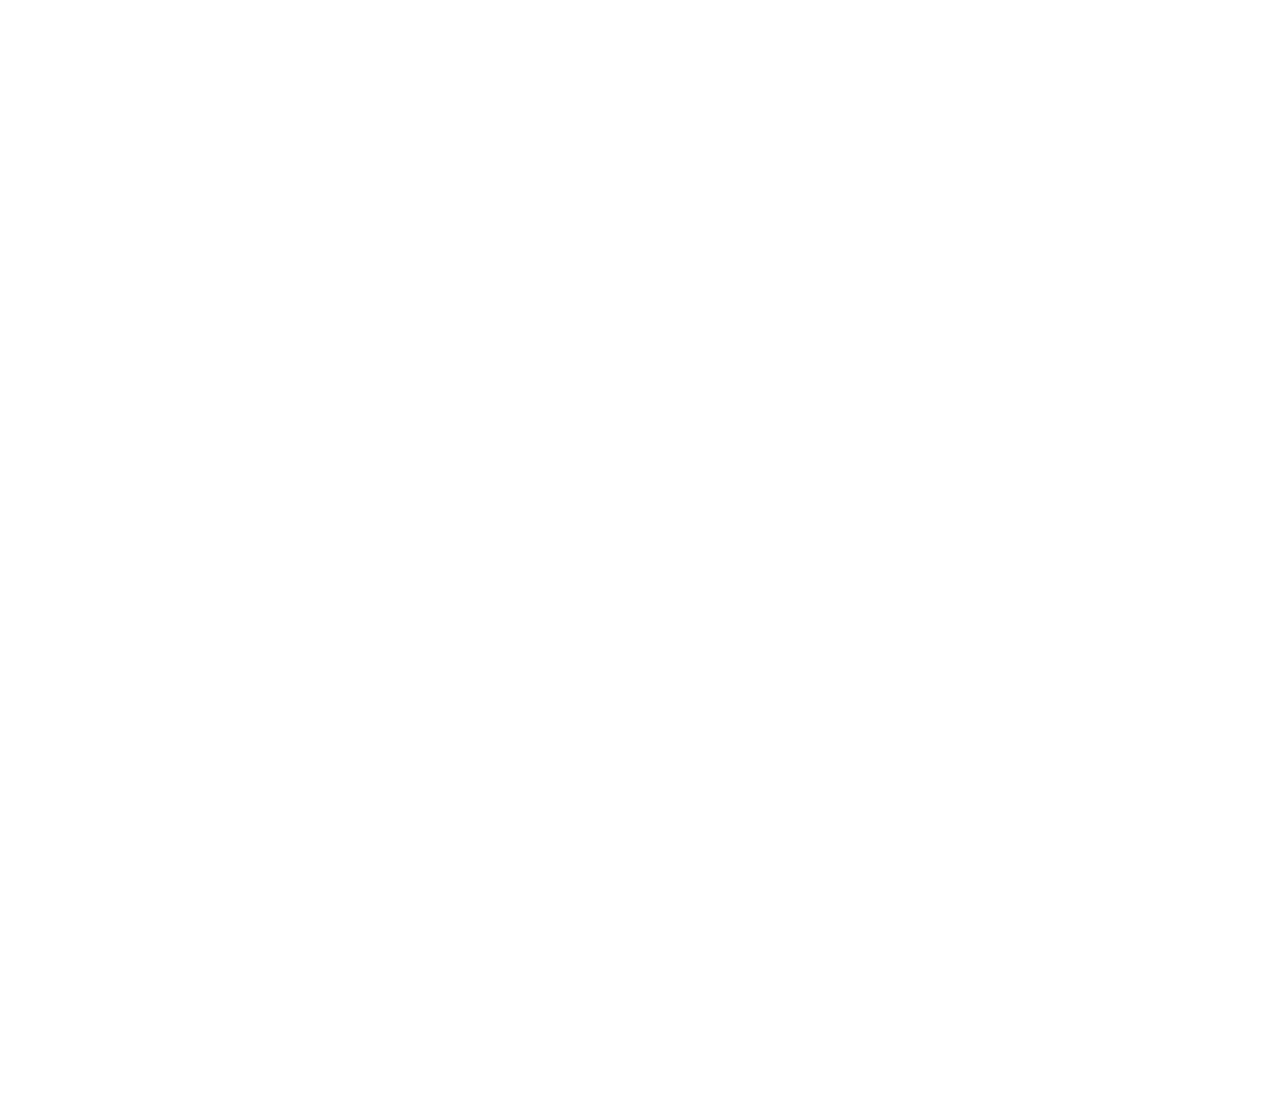
==== commit 9c08800e: "async" ====
--- a/preview.html
+++ b/preview.html
@@ -12,7 +12,7 @@
 </head>
 <body>
     <!-- 为ECharts准备一个具备大小（宽高）的Dom -->
-    <div id="main" style="height: 2000px;width: 400px"></div>
+    <div id="main" style="height: 1080px;width: 1920px"></div>
 </body>
 <script src="./js/preview.js"></script>
 </html>
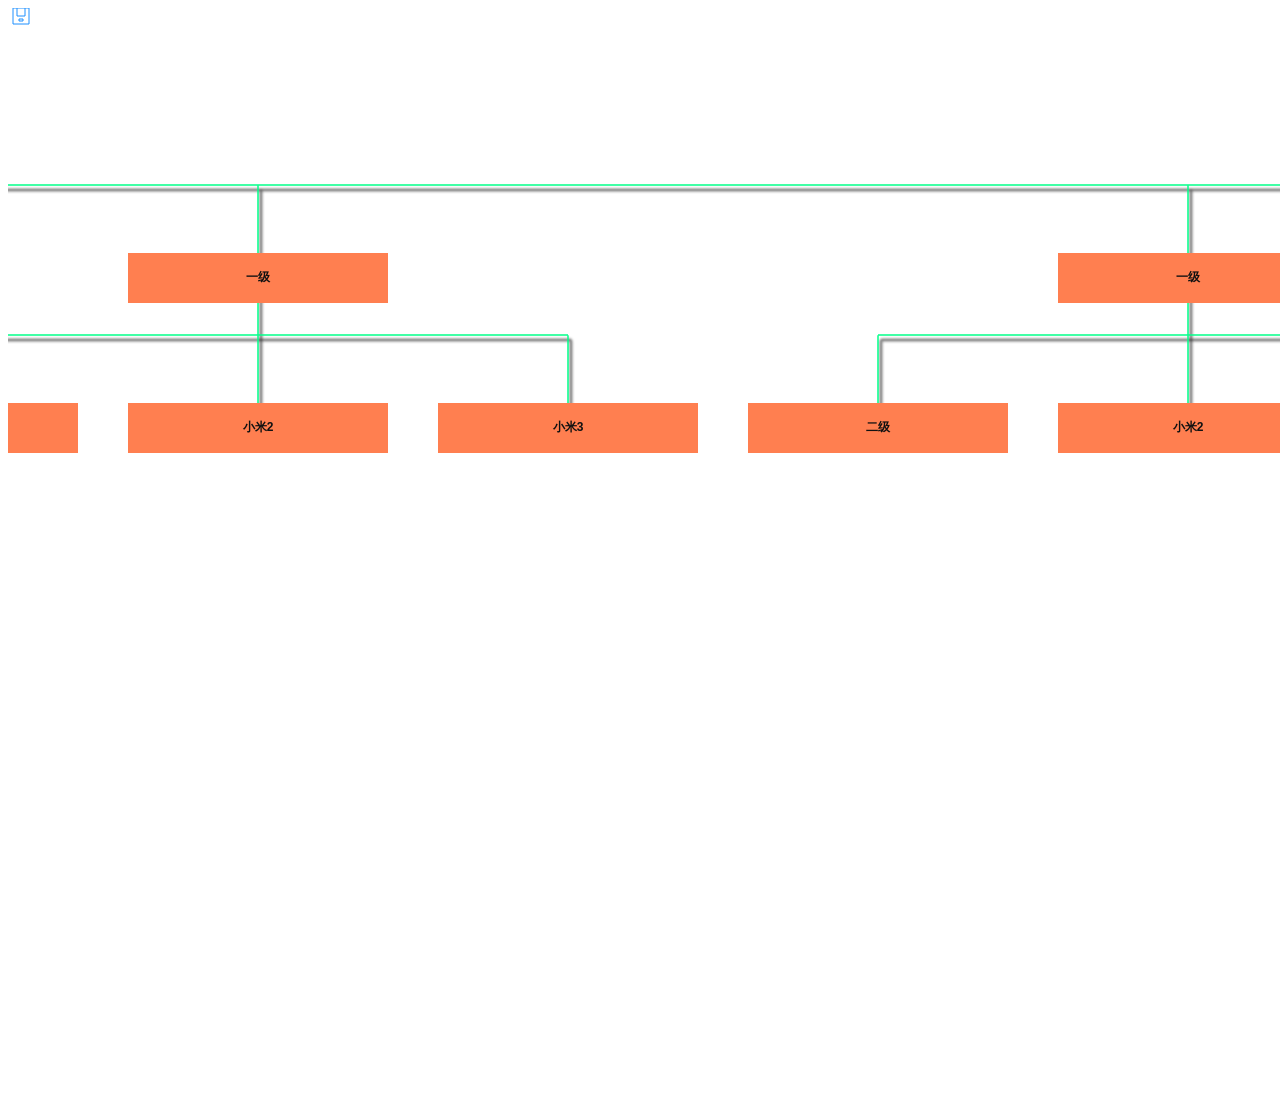
==== commit 86de71db: "done" ====
--- a/preview.html
+++ b/preview.html
@@ -6,7 +6,8 @@
     <!-- 引入 echarts.js -->
     <!-- <script src="./js/echarts.min.js"></script> -->
     <!-- <script src="./js/echarts-line.js"></script> -->
-    <script src="./js/jquery-1.4.4.min.js"></script>
+    <script src="./js/jquery-1.11.1.min.js"></script>
+    <!-- <script src="./js/echarts.tree.js"></script> -->
     <script src="./js/echarts.source.js"></script>
     <!-- <script src="./js/echarts.min.line.js"></script> -->
 </head>
